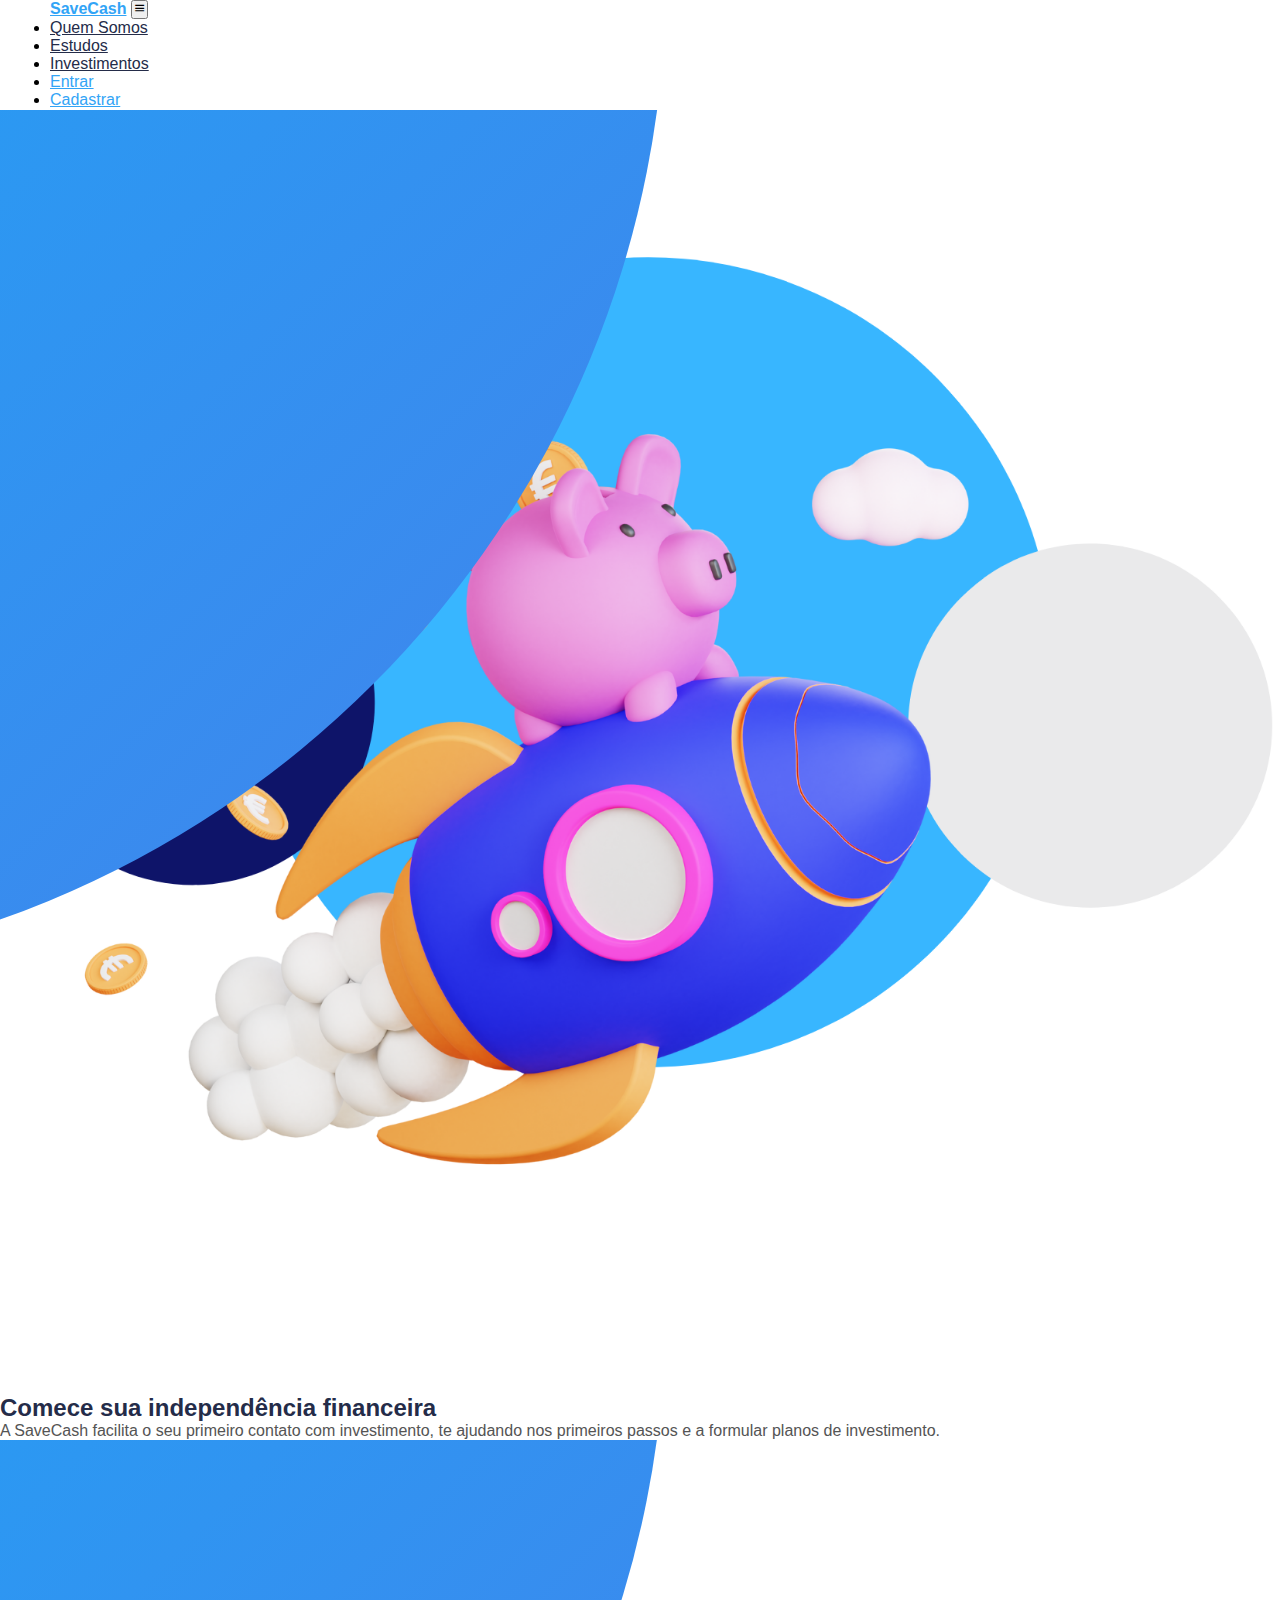
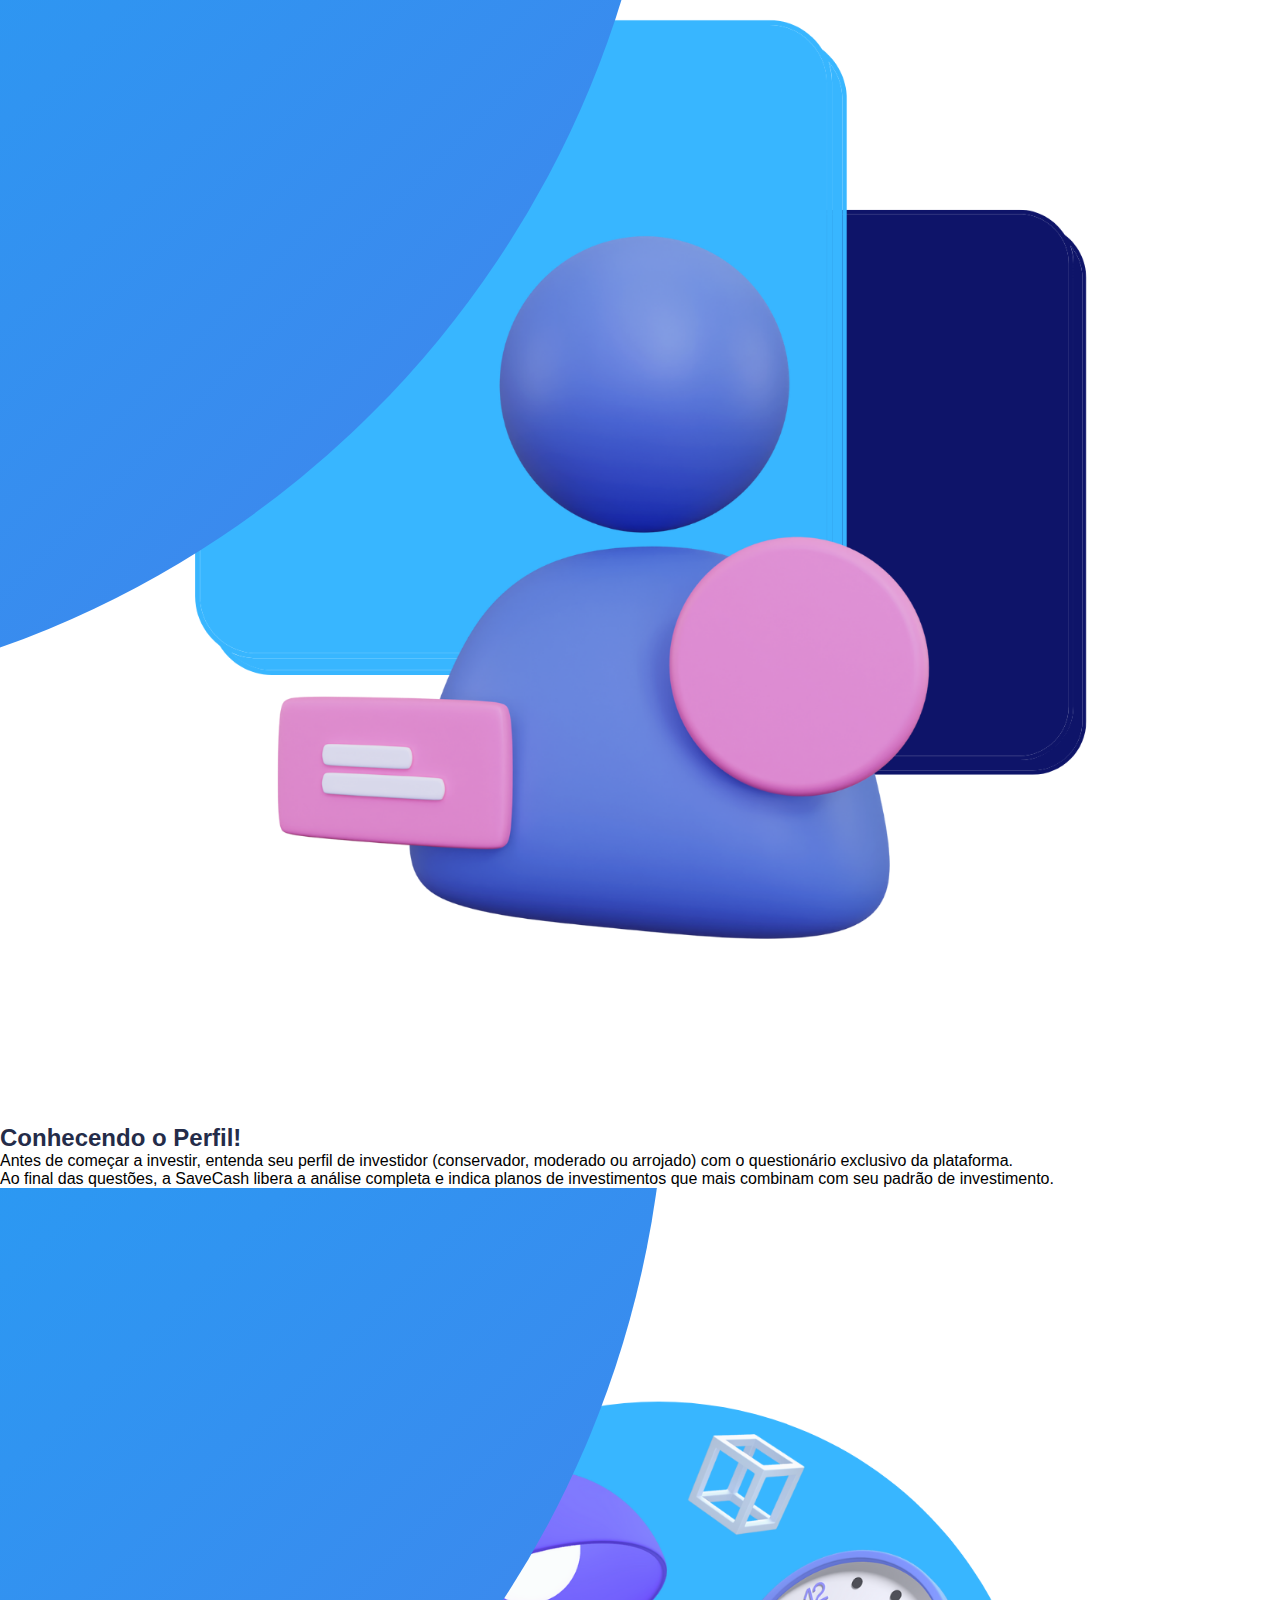
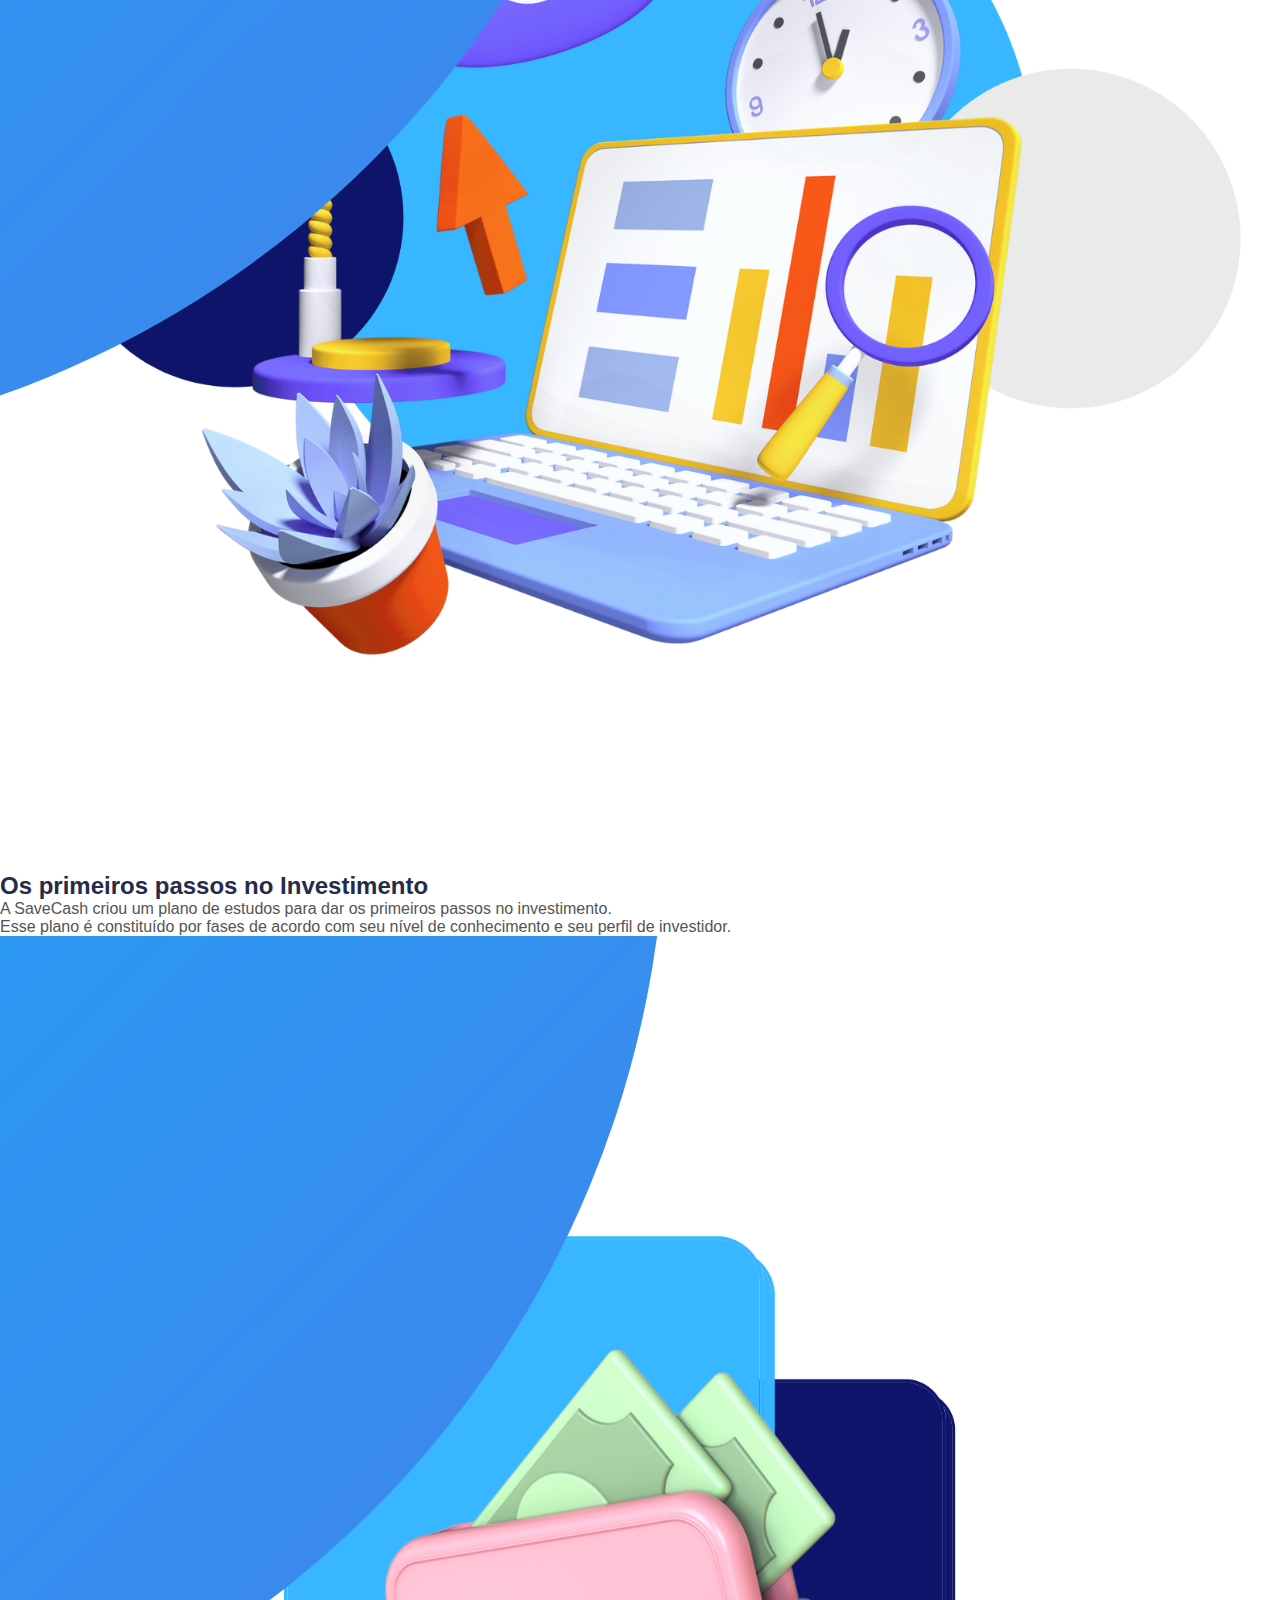
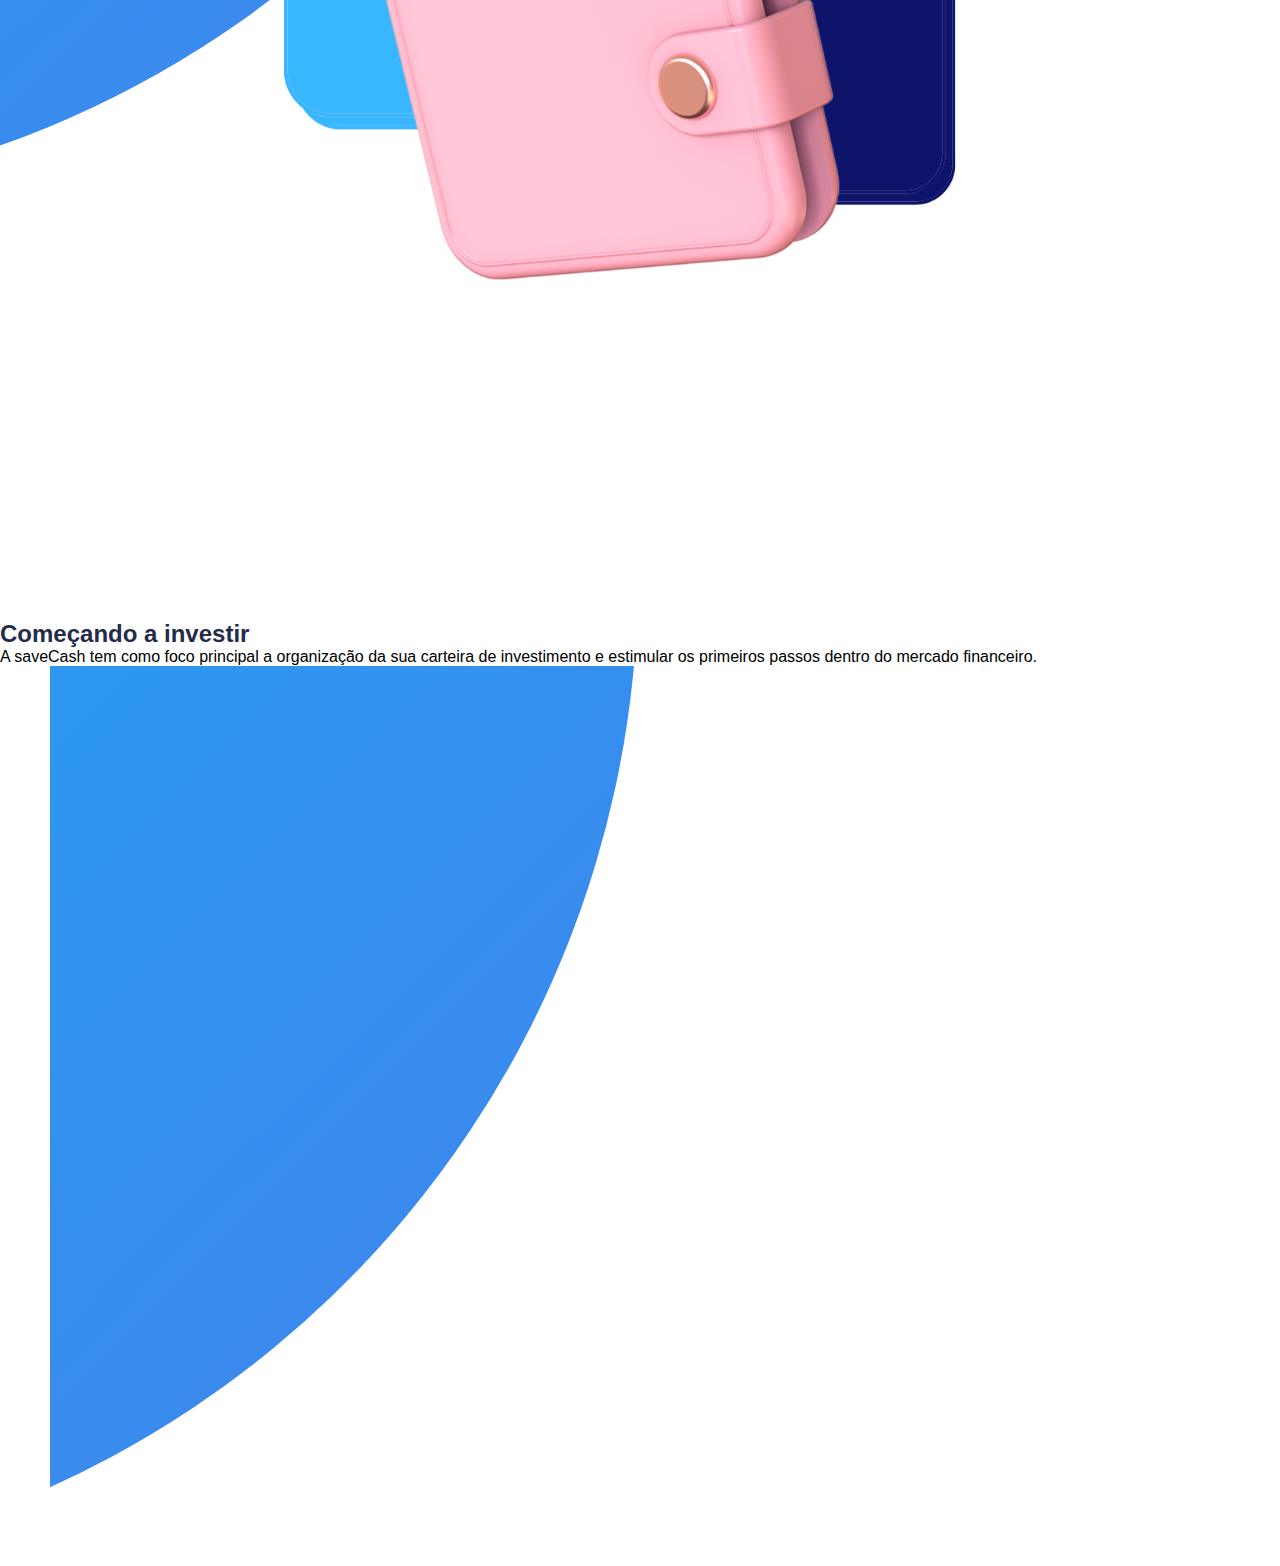
==== index.html @ 4e0bd8b0 "Primeiro Commit" ====
<!doctype html>
<html lang="pt-br">
  <head>
    <!-- Required meta tags -->
    <meta charset="utf-8">
    <meta name="viewport" content="width=device-width, initial-scale=1">

    <!-- Bootstrap CSS -->
    <link href="https://cdn.jsdelivr.net/npm/bootstrap@5.0.2/dist/css/bootstrap.min.css" rel="stylesheet" integrity="sha384-EVSTQN3/azprG1Anm3QDgpJLIm9Nao0Yz1ztcQTwFspd3yD65VohhpuuCOmLASjC" crossorigin="anonymous">
    <link rel="stylesheet" href="style.css">
    <link href='https://unpkg.com/boxicons@2.1.2/css/boxicons.min.css' rel='stylesheet'>
    <title>SaveCash</title>
  </head>
  <body>
   <nav class=" navbar navbar-expand-md bg itPad">
    <a href="" class="navbar-brand fs-3 ms-5 tit">SaveCash</a>
    
   
   <button class="navbar-toggler me-3" type="button" data-bs-toggle="collapse" data-bs-target="#btn">
    <i class='bx bx-menu'></i>
   </button>
   <div class="collapse navbar-collapse" id="btn">
        <ul class="navbar-nav ms-auto">
            <li class="nav-item">
                <a href="#" class=" nav-link mx-3 itNav">Quem Somos</a> 
            </li>
            <li class=" nav-item">
                <a href="#" class=" nav-link mx-3 itNav">Estudos</a> 
            </li>
            <li class=" nav-item">
                <a href="#" class=" nav-link mx-3 itNav">Investimentos</a> 
            </li>
        </ul>
        <ul class="navbar-nav ms-auto">
        <li class=" nav-item">
            <a href="#" class=" nav-link  mx-3 itLogin">Entrar</a> 
        </li>
        <li class=" nav-item">
            <a href="#" class=" nav-link mx-3 itLogin">Cadastrar</a> 
        </li>
    </ul>
   </div>
</nav>

<section id="scroll">
            <div class="container px-5">
                <div class="row gx-5 align-items-center">
                    <div class="col-lg-6 order-lg-2">
                        <div class="p-5"><img class="img-fluid rounded-circle" src="assets/pig.png" alt="..." /></div>
                    </div>
                    <div class="col-lg-6 order-lg-1">
                        <div class="p-5">
                            <h2 class="display-4">Comece sua independência financeira</h2>
                            <p style="color: #545454; font-family:'Segoe UI', Tahoma, Geneva, Verdana, sans-serif"> A SaveCash facilita o seu primeiro contato com investimento, te ajudando nos primeiros passos  e a  formular planos  de investimento.</p>
                        </div>
                    </div>
                </div>
            </div>
        </section>

        <section class="pad2">
            <div class="container px-5">
                <div class="row gx-5 align-items-center">
                    <div class="col-lg-6">
                        <div class="p-5, img2"><img class="img-fluid rounded-circle" src="assets/profile.png" alt="..." /></div>
                    </div>
                    <div class="col-lg-6">
                        <div class="p-5">
                            <h2 class="display-4">Conhecendo o Perfil!</h2>
                            <p>Antes de começar a investir, entenda seu perfil de investidor (conservador, moderado ou arrojado)  com o questionário exclusivo da plataforma. 

                                <br> Ao final das questões, a SaveCash libera a análise completa e indica planos de investimentos que mais combinam com seu padrão de investimento.</p>
                        </div>
                    </div>
                </div>
            </div>
        </section>


        <section id="scroll">
            <div class="container px-5">
                <div class="row gx-5 align-items-center">
                    <div class="col-lg-6 order-lg-2">
                        <div class="p-5"><img class="img-fluid rounded-circle" src="assets/study.png" alt="..." /></div>
                    </div>
                    <div class="col-lg-6 order-lg-1">
                        <div class="p-5">
                            <h2 class="display-4"> Os primeiros passos no Investimento</h2>
                            <p style="color: #545454; font-family:'Segoe UI', Tahoma, Geneva, Verdana, sans-serif">  A SaveCash criou um plano de estudos para dar os primeiros passos no investimento. <br> Esse plano é constituído por fases de acordo com seu nível de conhecimento e seu perfil de investidor.</p>
                        </div>
                    </div>
                </div>
            </div>
        </section>

        <section class="pad2">
            <div class="container px-5; ">
                <div class="row gx-5 align-items-center">
                    <div class="col-lg-6">
                        <div class="p-5, img2"><img class="img-fluid rounded-circle" src="assets/wallet.png" alt="..." /></div>
                    </div>
                    <div class="col-lg-6">
                        <div class="p-5">
                            <h2 class="display-4">Começando a investir</h2>
                            <p> A saveCash tem como foco principal a organização da sua carteira de investimento e estimular os primeiros passos dentro do mercado financeiro.</p>
                        </div>
                    </div>
                </div>
            </div>
        </section>

        <footer class="bg-black text-center py-5; itPad">
            <div class="container px-5"itPad>
                <div class="text-white-50 small">
                    <div class="mb-2">&copy; Your Website 2022. All Rights Reserved.</div>
                    <a href="#!">Privacy</a>
                    <span class="mx-1">&middot;</span>
                    <a href="#!">Terms</a>
                    <span class="mx-1">&middot;</span>
                    <a href="#!">FAQ</a>
                </div>
            </div>
        </footer>
    <!-- Optional JavaScript; choose one of the two! -->

    <!-- Option 1: Bootstrap Bundle with Popper -->
    <script src="https://cdn.jsdelivr.net/npm/bootstrap@5.0.2/dist/js/bootstrap.bundle.min.js" integrity="sha384-MrcW6ZMFYlzcLA8Nl+NtUVF0sA7MsXsP1UyJoMp4YLEuNSfAP+JcXn/tWtIaxVXM" crossorigin="anonymous"></script>

</body>
</html>
---- style.css ----
*{
    margin: 0;
    padding: 0;
    box-sizing: border-box;
}

.bg{
    height: 110px;
}

.tit{
    color: #32A4F6;
    font-family: 'Segoe UI', Tahoma, Geneva, Verdana, sans-serif ;
    font-weight:bold;
}

.itNav{
    color: #242C49;
    font-family: 'Segoe UI', Tahoma, Geneva, Verdana, sans-serif ;
    
}
.itLogin{
    color: #32A4F6;
    font-weight: 700px;
}

.itPad{
    padding-right: 100px;
    padding-left: 50px;
}


  .img-fluid {
    max-width: 100%;
    height: auto;
  }
.display-4{
    color:#242C49;
    font-family: 'Segoe UI', Tahoma, Geneva, Verdana, sans-serif ;
}

.pad2{
background-color: #EAEAEB;
width: 100%;
}

.footer{
    background-color: #32A4F6;
    height: 50%;
}

@import url("https://fonts.googleapis.com/css2?family=Poppins:wght@200;300;400;500;600;700;800&display=swap");

* {
  margin: 0;
  padding: 0;
  box-sizing: border-box;
}

body,
input {
  font-family: "Poppins", sans-serif;
}

.container {
  position: relative;
  width: 100%;
  background-color: #fff;
  min-height: 100vh;
  overflow: hidden;
}

.forms-container {
  position: absolute;
  width: 100%;
  height: 100%;
  top: 0;
  left: 0;
}

.signin-signup {
  position: absolute;
  top: 50%;
  transform: translate(-50%, -50%);
  left: 75%;
  width: 50%;
  transition: 1s 0.7s ease-in-out;
  display: grid;
  grid-template-columns: 1fr;
  z-index: 5;
}

form {
  display: flex;
  align-items: center;
  justify-content: center;
  flex-direction: column;
  padding: 0rem 5rem;
  transition: all 0.2s 0.7s;
  overflow: hidden;
  grid-column: 1 / 2;
  grid-row: 1 / 2;
}

form.sign-up-form {
  opacity: 0;
  z-index: 1;
}

form.sign-in-form {
  z-index: 2;
}

.title {
  font-size: 2.2rem;
  color: #444;
  margin-bottom: 10px;
}

.input-field {
  max-width: 380px;
  width: 100%;
  background-color: #f0f0f0;
  margin: 10px 0;
  height: 55px;
  border-radius: 55px;
  display: grid;
  grid-template-columns: 15% 85%;
  padding: 0 0.4rem;
  position: relative;
}

.input-field i {
  text-align: center;
  line-height: 55px;
  color: #acacac;
  transition: 0.5s;
  font-size: 1.1rem;
}

.input-field input {
  background: none;
  outline: none;
  border: none;
  line-height: 1;
  font-weight: 600;
  font-size: 1.1rem;
  color: #333;
}

.input-field input::placeholder {
  color: #aaa;
  font-weight: 500;
}

.social-text {
  padding: 0.7rem 0;
  font-size: 1rem;
}

.social-media {
  display: flex;
  justify-content: center;
}

.social-icon {
  height: 46px;
  width: 46px;
  display: flex;
  justify-content: center;
  align-items: center;
  margin: 0 0.45rem;
  color: #333;
  border-radius: 50%;
  border: 1px solid #333;
  text-decoration: none;
  font-size: 1.1rem;
  transition: 0.3s;
}

.social-icon:hover {
  color: #4481eb;
  border-color: #4481eb;
}

.btn {
  width: 150px;
  background-color: #5995fd;
  border: none;
  outline: none;
  height: 49px;
  border-radius: 49px;
  color: #fff;
  text-transform: uppercase;
  font-weight: 600;
  margin: 10px 0;
  cursor: pointer;
  transition: 0.5s;
}

.btn:hover {
  background-color: #4d84e2;
}
.panels-container {
  position:absolute;
  height: 100%;
  width: 100%;
  bottom: 40;
  right: 40;
  display: grid;
  grid-template-columns: repeat(2, 1fr);
}

.container:before {
  content: "";
  position: absolute;
  height: 2000px;
  width: 2000px;
  top: -10%;
  right: 48%;
  transform: translateY(-50%);
  background-image: linear-gradient(-45deg, #4481eb 0%, #04befe 100%);
  transition: 1.8s ease-in-out;
  border-radius: 50%;
  z-index: 6;
}



.panel {
  display: flex;
  flex-direction: column;
  align-items: flex-end;
  justify-content: space-around;
  text-align: center;
  z-index: 6;
}

.left-panel {
  pointer-events: all;
  padding: 3rem 17% 2rem 12%;
}

.right-panel {
  pointer-events: none;
  padding: 3rem 12% 2rem 17%;
}

.panel .content {
  color: #fff;
  transition: transform 0.9s ease-in-out;
  transition-delay: 0.6s;
}

.panel h3 {
  font-weight: 600;
  line-height: 1;
  font-size: 1.5rem;
}

.panel p {
  font-size: 0.95rem;
  padding: 0.7rem 0;
}

.btn.transparent {
  margin: 0;
  background: none;
  border: 2px solid #fff;
  width: 130px;
  height: 41px;
  font-weight: 600;
  font-size: 0.8rem;
}

.right-panel,
.right-panel .content {
  transform: translateX(800px);
}

/* ANIMATION */

.container.sign-up-mode:before {
  transform: translate(100%, -50%);
  right: 52%;
}

.container.sign-up-mode .left-panel ,
.container.sign-up-mode .left-panel .content {
  transform: translateX(-800px);
}

.container.sign-up-mode .signin-signup {
  left: 25%;
}

.container.sign-up-mode form.sign-up-form {
  opacity: 1;
  z-index: 2;
}

.container.sign-up-mode form.sign-in-form {
  opacity: 0;
  z-index: 1;
}

.container.sign-up-mode .right-panel ,
.container.sign-up-mode .right-panel .content {
  transform: translateX(0%);
}

.container.sign-up-mode .left-panel {
  pointer-events: none;
}

.container.sign-up-mode .right-panel {
  pointer-events: all;
}

@media (max-width: 870px) {
  .container {
    min-height: 800px;
    height: 100vh;
  }
  .signin-signup {
    width: 100%;
    top: 95%;
    transform: translate(-50%, -100%);
    transition: 1s 0.8s ease-in-out;
  }

  .signin-signup,
  .container.sign-up-mode .signin-signup {
    left: 50%;
  }

  .panels-container {
    grid-template-columns: 1fr;
    grid-template-rows: 1fr 2fr 1fr;
  }

  .panel {
    flex-direction: row;
    justify-content: space-around;
    align-items: center;
    padding: 2.5rem 8%;
    grid-column: 1 / 2;
  }

  .right-panel {
    grid-row: 3 / 4;
  }

  .left-panel {
    grid-row: 1 / 2;
  }



  .panel .content {
    padding-right: 15%;
    transition: transform 0.9s ease-in-out;
    transition-delay: 0.8s;
  }

  .panel h3 {
    font-size: 1.2rem;
  }

  .panel p {
    font-size: 0.7rem;
    padding: 0.5rem 0;
  }

  .btn.transparent {
    width: 110px;
    height: 35px;
    font-size: 0.7rem;
  }

  .container:before {
    width: 1500px;
    height: 1500px;
    transform: translateX(-50%);
    left: 30%;
    bottom: 68%;
    right: initial;
    top: initial;
    transition: 2s ease-in-out;
  }

  .container.sign-up-mode:before {
    transform: translate(-50%, 100%);
    bottom: 32%;
    right: initial;
  }

  .container.sign-up-mode .left-panel ,
  .container.sign-up-mode .left-panel .content {
    transform: translateY(-300px);
  }

  .container.sign-up-mode .right-panel ,
  .container.sign-up-mode .right-panel .content {
    transform: translateY(0px);
  }



  .container.sign-up-mode .signin-signup {
    top: 5%;
    transform: translate(-50%, 0);
  }
}

@media (max-width: 570px) {
  form {
    padding: 0 1.5rem;
  }

  
  .panel .content {
    padding: 0.5rem 1rem;
  }
  .container {
    padding: 1.5rem;
  }

  .container:before {
    bottom: 72%;
    left: 50%;
  }

  .container.sign-up-mode:before {
    bottom: 28%;
    left: 50%;
  }
}
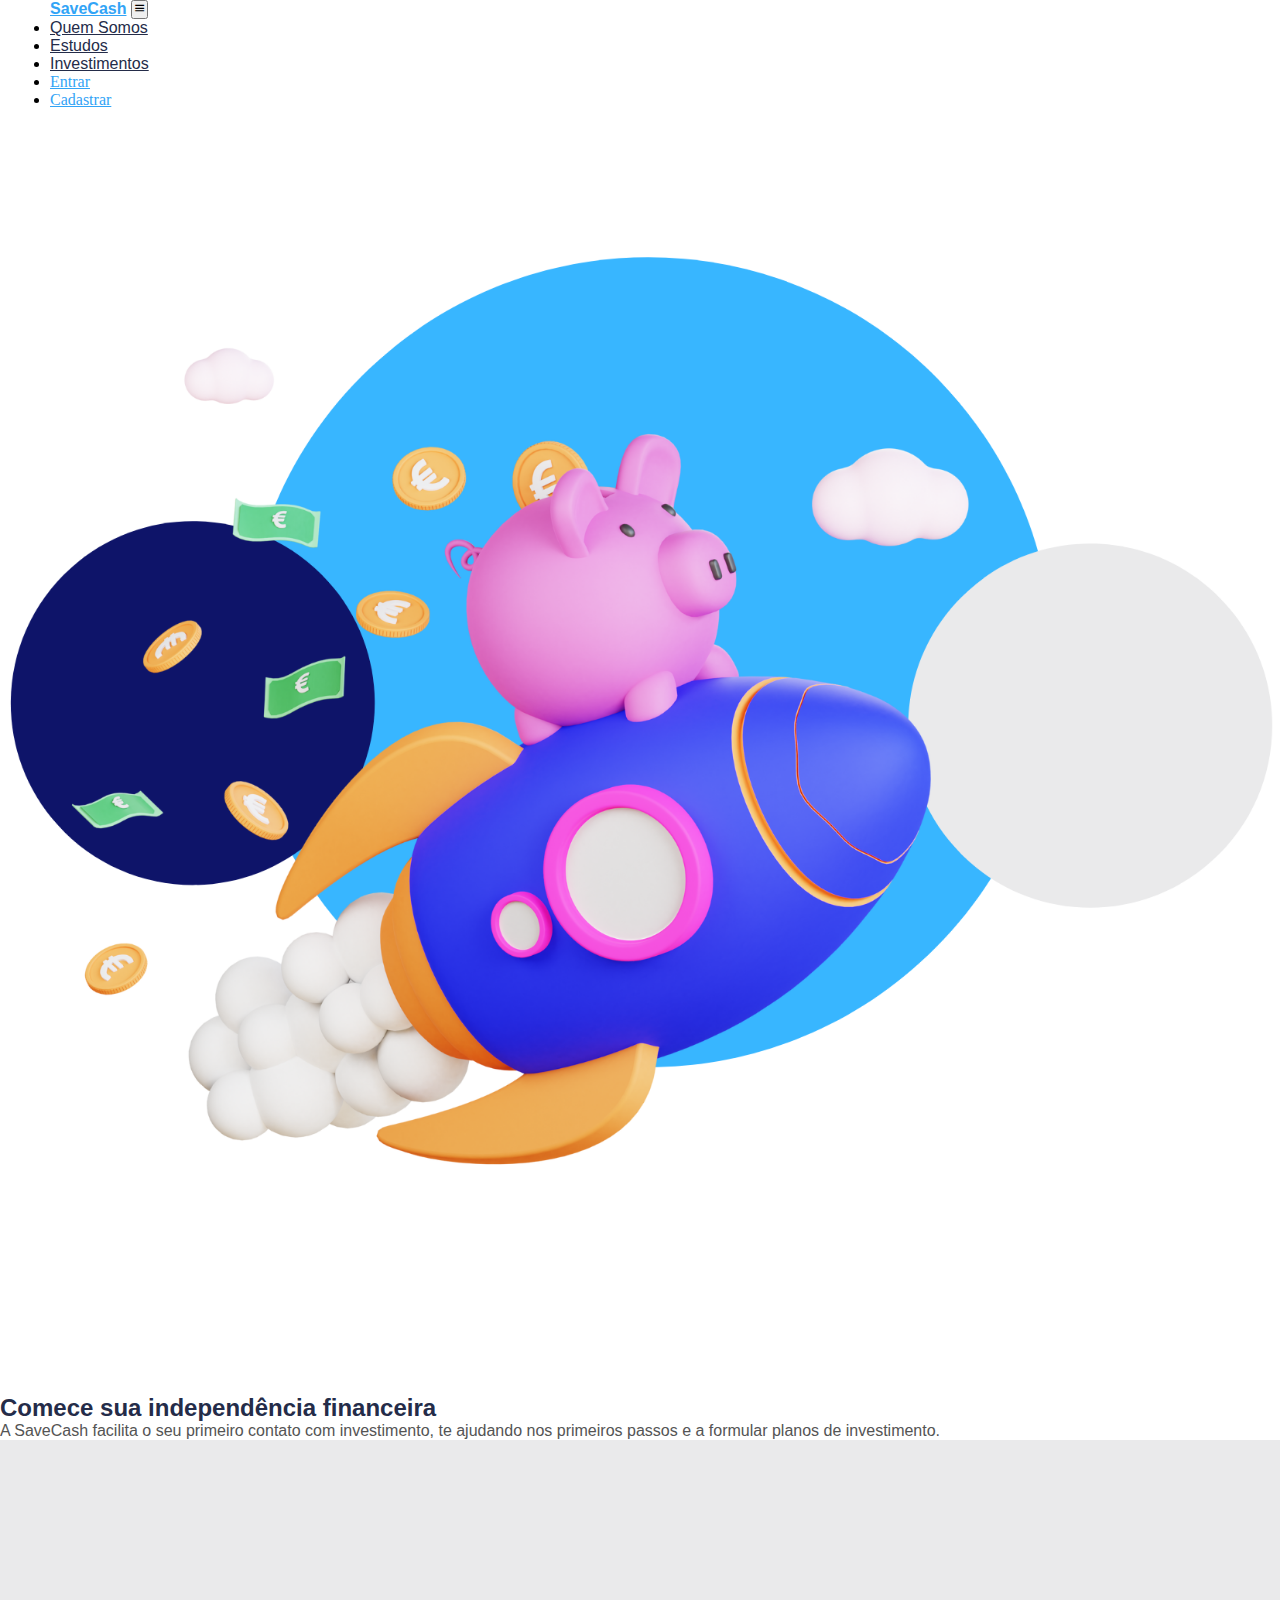
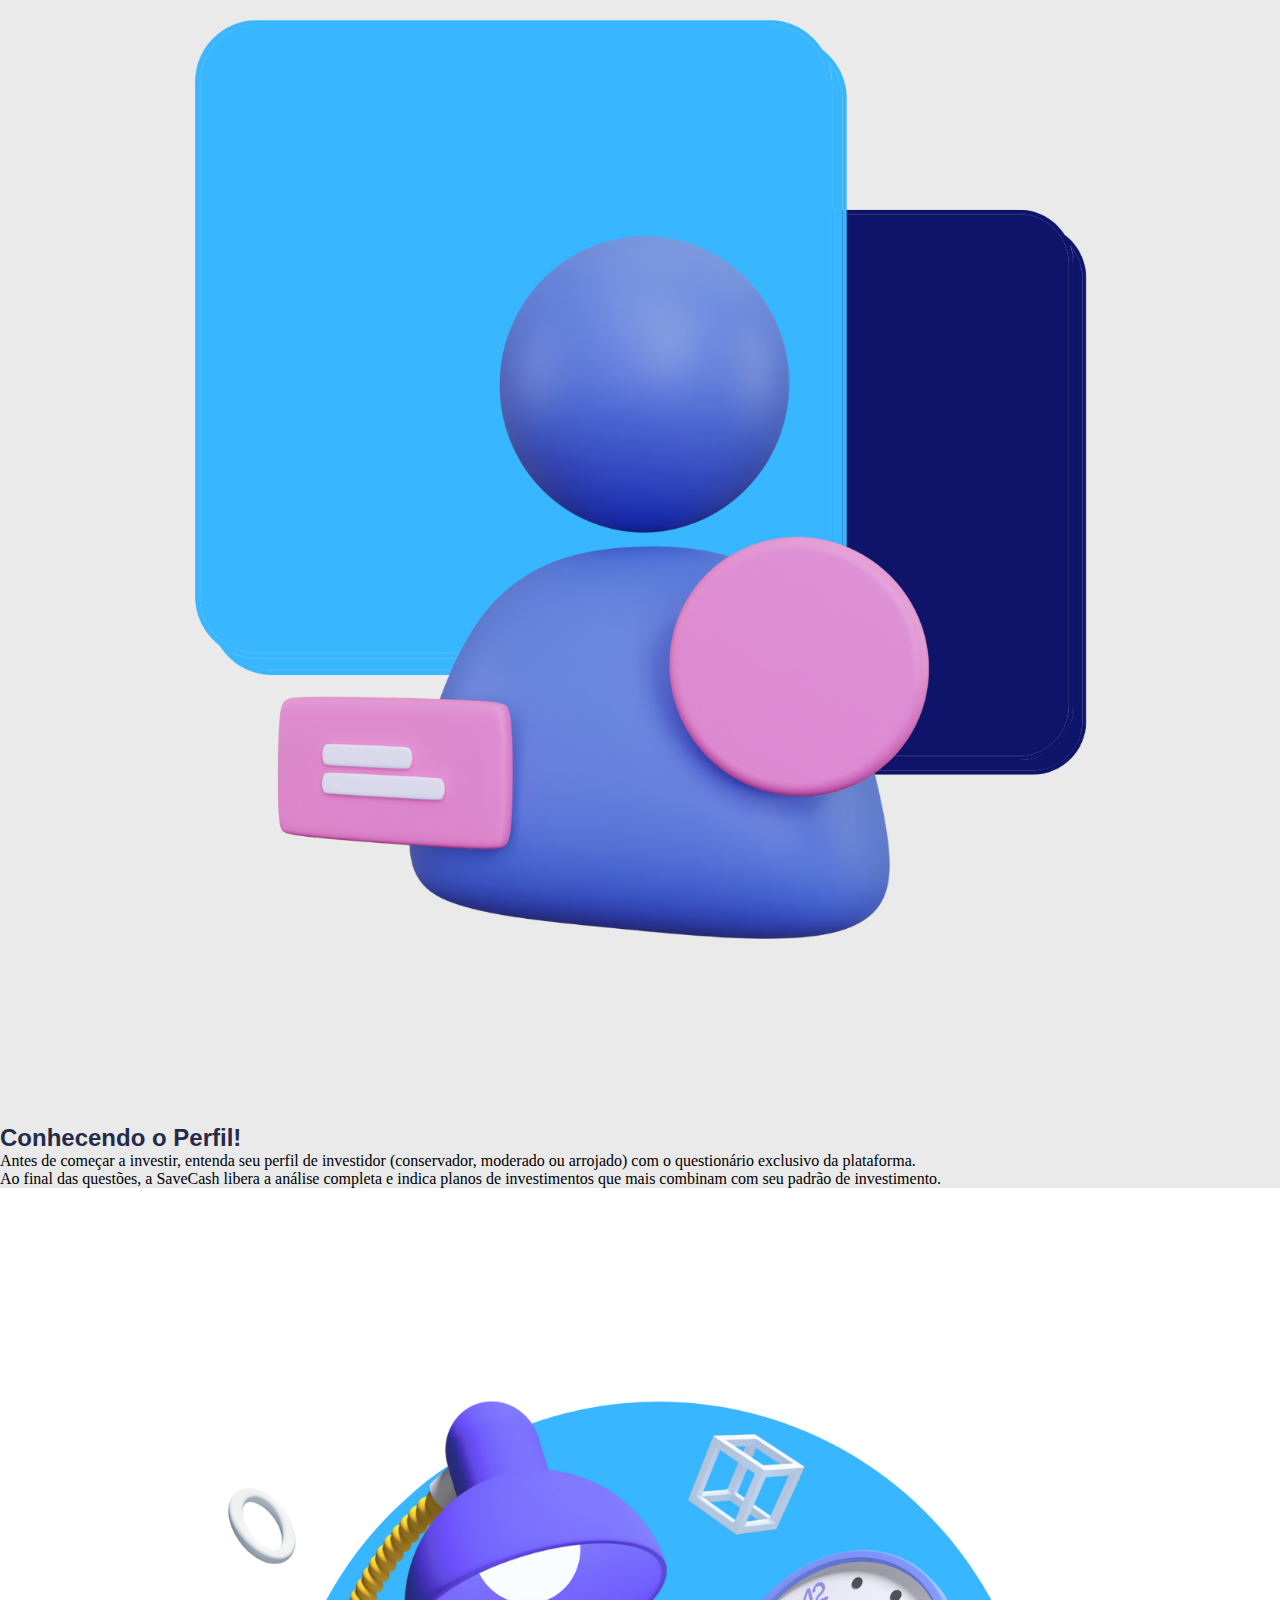
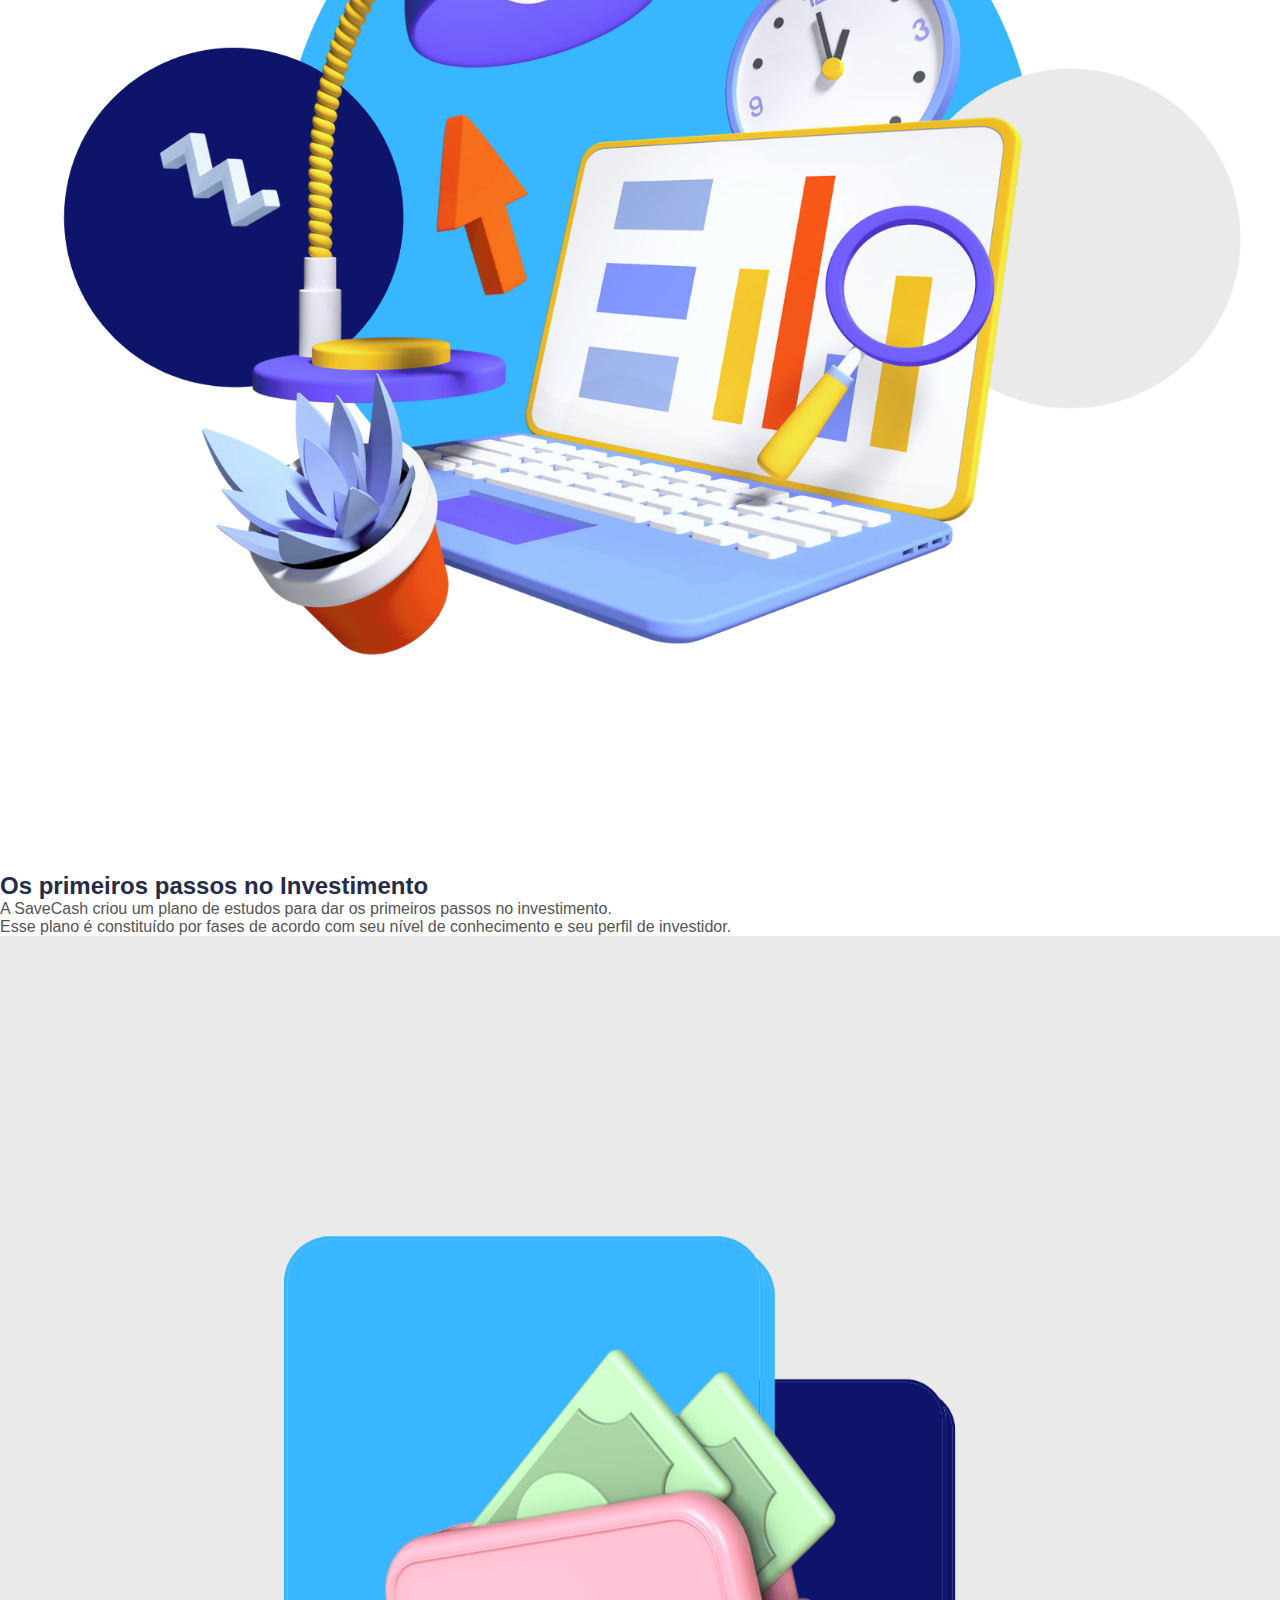
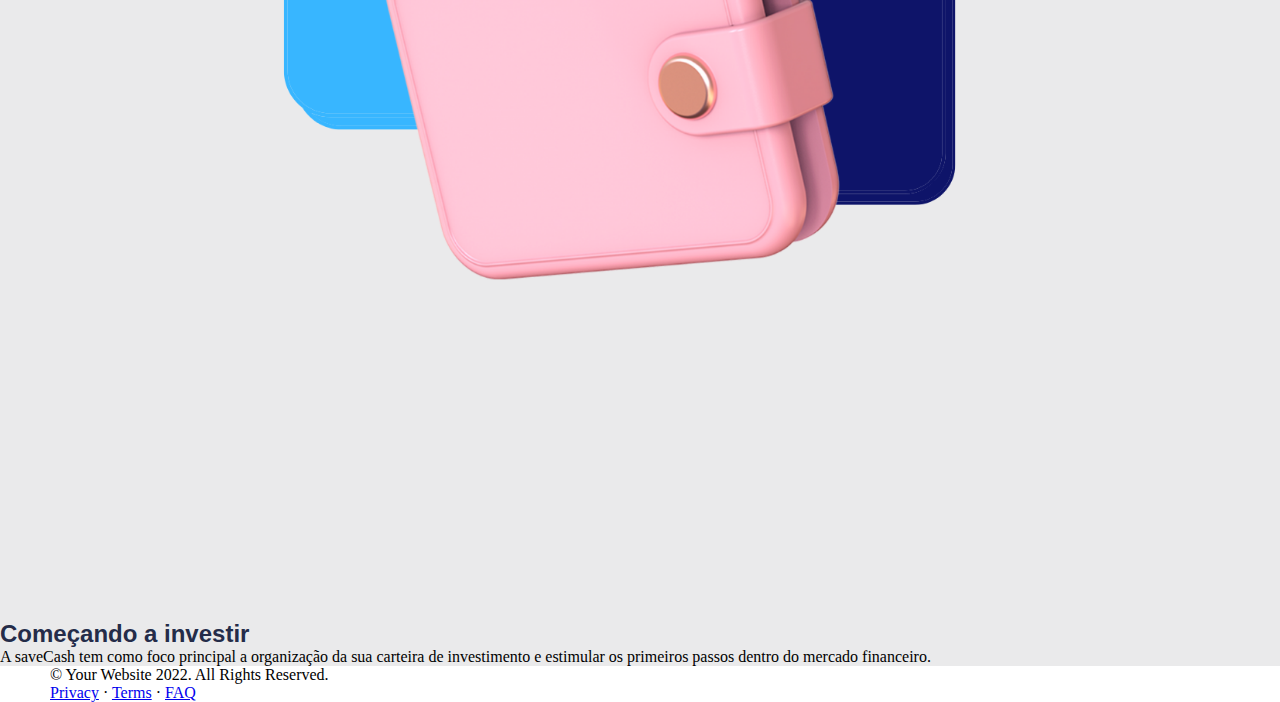
==== commit befaffd6: "Primeiro Commit" ====
--- a/index.html
+++ b/index.html
@@ -33,7 +33,7 @@
         </ul>
         <ul class="navbar-nav ms-auto">
         <li class=" nav-item">
-            <a href="#" class=" nav-link  mx-3 itLogin">Entrar</a> 
+            <a href="login.html" class=" nav-link  mx-3 itLogin">Entrar</a> 
         </li>
         <li class=" nav-item">
             <a href="#" class=" nav-link mx-3 itLogin">Cadastrar</a> 
--- a/style.css
+++ b/style.css
@@ -47,392 +47,4 @@
 .footer{
     background-color: #32A4F6;
     height: 50%;
-}
-
-@import url("https://fonts.googleapis.com/css2?family=Poppins:wght@200;300;400;500;600;700;800&display=swap");
-
-* {
-  margin: 0;
-  padding: 0;
-  box-sizing: border-box;
-}
-
-body,
-input {
-  font-family: "Poppins", sans-serif;
-}
-
-.container {
-  position: relative;
-  width: 100%;
-  background-color: #fff;
-  min-height: 100vh;
-  overflow: hidden;
-}
-
-.forms-container {
-  position: absolute;
-  width: 100%;
-  height: 100%;
-  top: 0;
-  left: 0;
-}
-
-.signin-signup {
-  position: absolute;
-  top: 50%;
-  transform: translate(-50%, -50%);
-  left: 75%;
-  width: 50%;
-  transition: 1s 0.7s ease-in-out;
-  display: grid;
-  grid-template-columns: 1fr;
-  z-index: 5;
-}
-
-form {
-  display: flex;
-  align-items: center;
-  justify-content: center;
-  flex-direction: column;
-  padding: 0rem 5rem;
-  transition: all 0.2s 0.7s;
-  overflow: hidden;
-  grid-column: 1 / 2;
-  grid-row: 1 / 2;
-}
-
-form.sign-up-form {
-  opacity: 0;
-  z-index: 1;
-}
-
-form.sign-in-form {
-  z-index: 2;
-}
-
-.title {
-  font-size: 2.2rem;
-  color: #444;
-  margin-bottom: 10px;
-}
-
-.input-field {
-  max-width: 380px;
-  width: 100%;
-  background-color: #f0f0f0;
-  margin: 10px 0;
-  height: 55px;
-  border-radius: 55px;
-  display: grid;
-  grid-template-columns: 15% 85%;
-  padding: 0 0.4rem;
-  position: relative;
-}
-
-.input-field i {
-  text-align: center;
-  line-height: 55px;
-  color: #acacac;
-  transition: 0.5s;
-  font-size: 1.1rem;
-}
-
-.input-field input {
-  background: none;
-  outline: none;
-  border: none;
-  line-height: 1;
-  font-weight: 600;
-  font-size: 1.1rem;
-  color: #333;
-}
-
-.input-field input::placeholder {
-  color: #aaa;
-  font-weight: 500;
-}
-
-.social-text {
-  padding: 0.7rem 0;
-  font-size: 1rem;
-}
-
-.social-media {
-  display: flex;
-  justify-content: center;
-}
-
-.social-icon {
-  height: 46px;
-  width: 46px;
-  display: flex;
-  justify-content: center;
-  align-items: center;
-  margin: 0 0.45rem;
-  color: #333;
-  border-radius: 50%;
-  border: 1px solid #333;
-  text-decoration: none;
-  font-size: 1.1rem;
-  transition: 0.3s;
-}
-
-.social-icon:hover {
-  color: #4481eb;
-  border-color: #4481eb;
-}
-
-.btn {
-  width: 150px;
-  background-color: #5995fd;
-  border: none;
-  outline: none;
-  height: 49px;
-  border-radius: 49px;
-  color: #fff;
-  text-transform: uppercase;
-  font-weight: 600;
-  margin: 10px 0;
-  cursor: pointer;
-  transition: 0.5s;
-}
-
-.btn:hover {
-  background-color: #4d84e2;
-}
-.panels-container {
-  position:absolute;
-  height: 100%;
-  width: 100%;
-  bottom: 40;
-  right: 40;
-  display: grid;
-  grid-template-columns: repeat(2, 1fr);
-}
-
-.container:before {
-  content: "";
-  position: absolute;
-  height: 2000px;
-  width: 2000px;
-  top: -10%;
-  right: 48%;
-  transform: translateY(-50%);
-  background-image: linear-gradient(-45deg, #4481eb 0%, #04befe 100%);
-  transition: 1.8s ease-in-out;
-  border-radius: 50%;
-  z-index: 6;
-}
-
-
-
-.panel {
-  display: flex;
-  flex-direction: column;
-  align-items: flex-end;
-  justify-content: space-around;
-  text-align: center;
-  z-index: 6;
-}
-
-.left-panel {
-  pointer-events: all;
-  padding: 3rem 17% 2rem 12%;
-}
-
-.right-panel {
-  pointer-events: none;
-  padding: 3rem 12% 2rem 17%;
-}
-
-.panel .content {
-  color: #fff;
-  transition: transform 0.9s ease-in-out;
-  transition-delay: 0.6s;
-}
-
-.panel h3 {
-  font-weight: 600;
-  line-height: 1;
-  font-size: 1.5rem;
-}
-
-.panel p {
-  font-size: 0.95rem;
-  padding: 0.7rem 0;
-}
-
-.btn.transparent {
-  margin: 0;
-  background: none;
-  border: 2px solid #fff;
-  width: 130px;
-  height: 41px;
-  font-weight: 600;
-  font-size: 0.8rem;
-}
-
-.right-panel,
-.right-panel .content {
-  transform: translateX(800px);
-}
-
-/* ANIMATION */
-
-.container.sign-up-mode:before {
-  transform: translate(100%, -50%);
-  right: 52%;
-}
-
-.container.sign-up-mode .left-panel ,
-.container.sign-up-mode .left-panel .content {
-  transform: translateX(-800px);
-}
-
-.container.sign-up-mode .signin-signup {
-  left: 25%;
-}
-
-.container.sign-up-mode form.sign-up-form {
-  opacity: 1;
-  z-index: 2;
-}
-
-.container.sign-up-mode form.sign-in-form {
-  opacity: 0;
-  z-index: 1;
-}
-
-.container.sign-up-mode .right-panel ,
-.container.sign-up-mode .right-panel .content {
-  transform: translateX(0%);
-}
-
-.container.sign-up-mode .left-panel {
-  pointer-events: none;
-}
-
-.container.sign-up-mode .right-panel {
-  pointer-events: all;
-}
-
-@media (max-width: 870px) {
-  .container {
-    min-height: 800px;
-    height: 100vh;
-  }
-  .signin-signup {
-    width: 100%;
-    top: 95%;
-    transform: translate(-50%, -100%);
-    transition: 1s 0.8s ease-in-out;
-  }
-
-  .signin-signup,
-  .container.sign-up-mode .signin-signup {
-    left: 50%;
-  }
-
-  .panels-container {
-    grid-template-columns: 1fr;
-    grid-template-rows: 1fr 2fr 1fr;
-  }
-
-  .panel {
-    flex-direction: row;
-    justify-content: space-around;
-    align-items: center;
-    padding: 2.5rem 8%;
-    grid-column: 1 / 2;
-  }
-
-  .right-panel {
-    grid-row: 3 / 4;
-  }
-
-  .left-panel {
-    grid-row: 1 / 2;
-  }
-
-
-
-  .panel .content {
-    padding-right: 15%;
-    transition: transform 0.9s ease-in-out;
-    transition-delay: 0.8s;
-  }
-
-  .panel h3 {
-    font-size: 1.2rem;
-  }
-
-  .panel p {
-    font-size: 0.7rem;
-    padding: 0.5rem 0;
-  }
-
-  .btn.transparent {
-    width: 110px;
-    height: 35px;
-    font-size: 0.7rem;
-  }
-
-  .container:before {
-    width: 1500px;
-    height: 1500px;
-    transform: translateX(-50%);
-    left: 30%;
-    bottom: 68%;
-    right: initial;
-    top: initial;
-    transition: 2s ease-in-out;
-  }
-
-  .container.sign-up-mode:before {
-    transform: translate(-50%, 100%);
-    bottom: 32%;
-    right: initial;
-  }
-
-  .container.sign-up-mode .left-panel ,
-  .container.sign-up-mode .left-panel .content {
-    transform: translateY(-300px);
-  }
-
-  .container.sign-up-mode .right-panel ,
-  .container.sign-up-mode .right-panel .content {
-    transform: translateY(0px);
-  }
-
-
-
-  .container.sign-up-mode .signin-signup {
-    top: 5%;
-    transform: translate(-50%, 0);
-  }
-}
-
-@media (max-width: 570px) {
-  form {
-    padding: 0 1.5rem;
-  }
-
-  
-  .panel .content {
-    padding: 0.5rem 1rem;
-  }
-  .container {
-    padding: 1.5rem;
-  }
-
-  .container:before {
-    bottom: 72%;
-    left: 50%;
-  }
-
-  .container.sign-up-mode:before {
-    bottom: 28%;
-    left: 50%;
-  }
 }